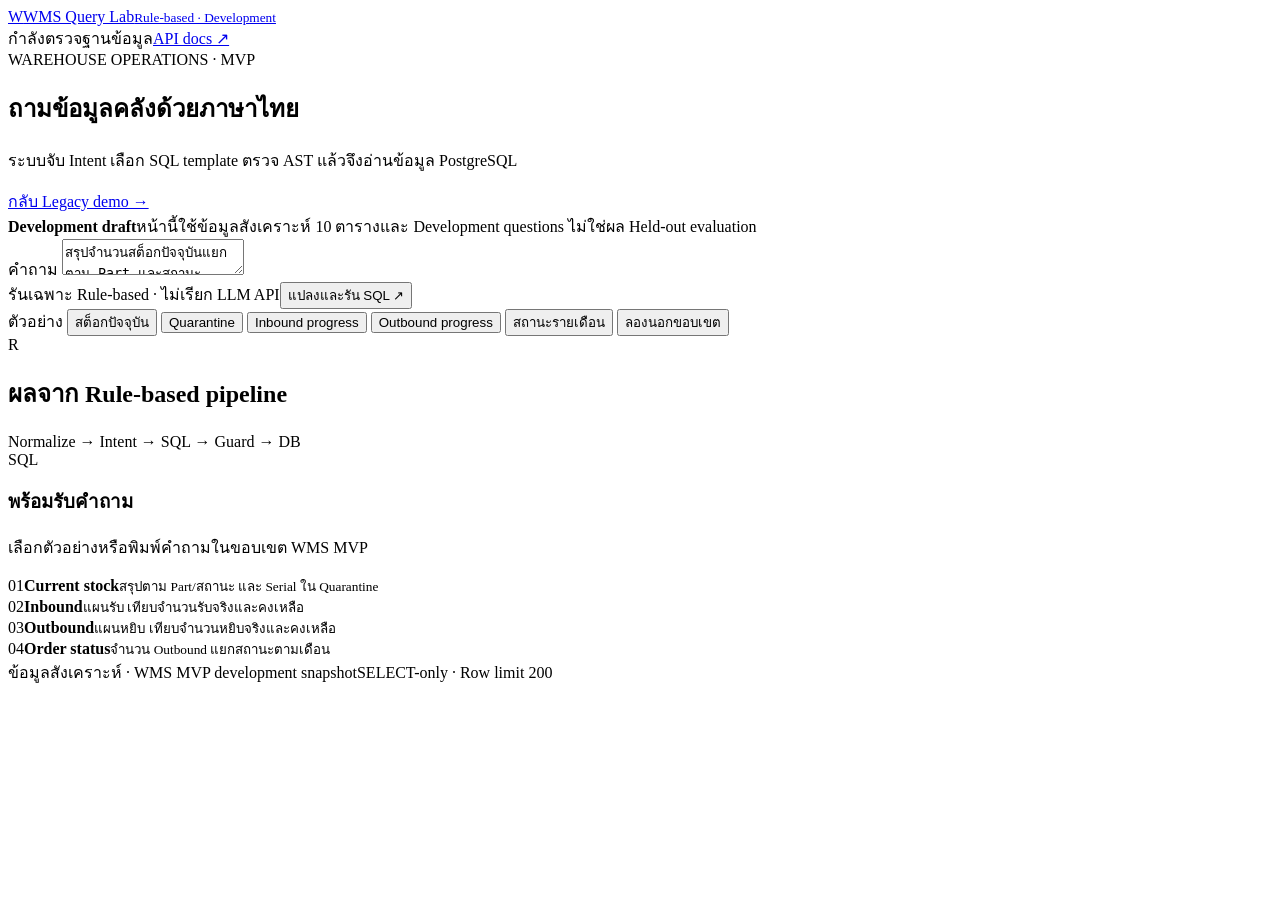
==== Seminar-Project-v1/web/wms.html @ c4a05f37 "feat: add WMS development API and UI" ====
<!doctype html>
<html lang="th">
<head>
  <meta charset="utf-8">
  <meta name="viewport" content="width=device-width, initial-scale=1">
  <meta name="description" content="WMS MVP Rule-based Thai Text-to-SQL development demo">
  <title>WMS Query Lab · Development</title>
  <link rel="stylesheet" href="/assets/styles.css">
  <link rel="stylesheet" href="/assets/wms.css">
  <script src="/assets/wms.js" defer></script>
</head>
<body>
  <header class="topbar"><div class="nav-inner">
    <a class="brand" href="/wms"><span class="brand-mark">W</span><span>WMS Query Lab<small>Rule-based · Development</small></span></a>
    <div class="nav-status"><span id="wms-status" class="status-pill">กำลังตรวจฐานข้อมูล</span><a href="/docs" target="_blank" rel="noopener">API docs ↗</a></div>
  </div></header>

  <main class="wms-main">
    <section class="wms-hero">
      <div><div class="eyebrow">WAREHOUSE OPERATIONS · MVP</div><h1>ถามข้อมูลคลังด้วยภาษาไทย</h1><p>ระบบจับ Intent เลือก SQL template ตรวจ AST แล้วจึงอ่านข้อมูล PostgreSQL</p></div>
      <a class="legacy-link" href="/">กลับ Legacy demo →</a>
    </section>

    <div class="development-note"><strong>Development draft</strong><span>หน้านี้ใช้ข้อมูลสังเคราะห์ 10 ตารางและ Development questions ไม่ใช่ผล Held-out evaluation</span></div>

    <section class="wms-workspace">
      <form id="wms-form" class="question-card">
        <label for="wms-question" class="section-title">คำถาม</label>
        <textarea id="wms-question" rows="2" maxlength="500" required>สรุปจำนวนสต็อกปัจจุบันแยกตาม Part และสถานะ</textarea>
        <div class="form-bottom"><span class="muted">รันเฉพาะ Rule-based · ไม่เรียก LLM API</span><button id="wms-run" class="primary" type="submit">แปลงและรัน SQL <span aria-hidden="true">↗</span></button></div>
        <div class="examples"><span>ตัวอย่าง</span>
          <button type="button" data-wms-question="สรุปจำนวนสต็อกปัจจุบันแยกตาม Part และสถานะ">สต็อกปัจจุบัน</button>
          <button type="button" data-wms-question="แสดง Serial ที่อยู่ใน Quarantine พร้อม Part Location และสภาพ">Quarantine</button>
          <button type="button" data-wms-question="แสดงจำนวนที่วางแผนรับเทียบกับรับจริงของทุก Inbound Order แยกตาม Part">Inbound progress</button>
          <button type="button" data-wms-question="แสดงจำนวนที่วางแผนจ่ายเทียบกับหยิบจริงของทุก Outbound Order แยกตาม Part">Outbound progress</button>
          <button type="button" data-wms-question="เดือนกันยายน 2569 มี Outbound Order แต่ละสถานะกี่รายการ">สถานะรายเดือน</button>
          <button type="button" data-wms-question="ลูกค้ารายไหนเบิกสินค้ามากที่สุด">ลองนอกขอบเขต</button>
        </div>
      </form>

      <div id="wms-notice" class="notice" role="status" aria-live="polite" hidden></div>

      <article class="result-card wms-result-card">
        <div class="result-header"><div><span class="method-number">R</span><h2>ผลจาก Rule-based pipeline</h2></div><span class="method-tag">Normalize → Intent → SQL → Guard → DB</span></div>
        <div id="wms-result" class="panel-content"><div class="empty-state"><span class="empty-symbol">SQL</span><h3>พร้อมรับคำถาม</h3><p>เลือกตัวอย่างหรือพิมพ์คำถามในขอบเขต WMS MVP</p></div></div>
      </article>
    </section>

    <section class="wms-scope">
      <div><span>01</span><strong>Current stock</strong><small>สรุปตาม Part/สถานะ และ Serial ใน Quarantine</small></div>
      <div><span>02</span><strong>Inbound</strong><small>แผนรับ เทียบจำนวนรับจริงและคงเหลือ</small></div>
      <div><span>03</span><strong>Outbound</strong><small>แผนหยิบ เทียบจำนวนหยิบจริงและคงเหลือ</small></div>
      <div><span>04</span><strong>Order status</strong><small>จำนวน Outbound แยกสถานะตามเดือน</small></div>
    </section>
    <footer><span>ข้อมูลสังเคราะห์ · WMS MVP development snapshot</span><span>SELECT-only · Row limit 200</span></footer>
  </main>
</body>
</html>
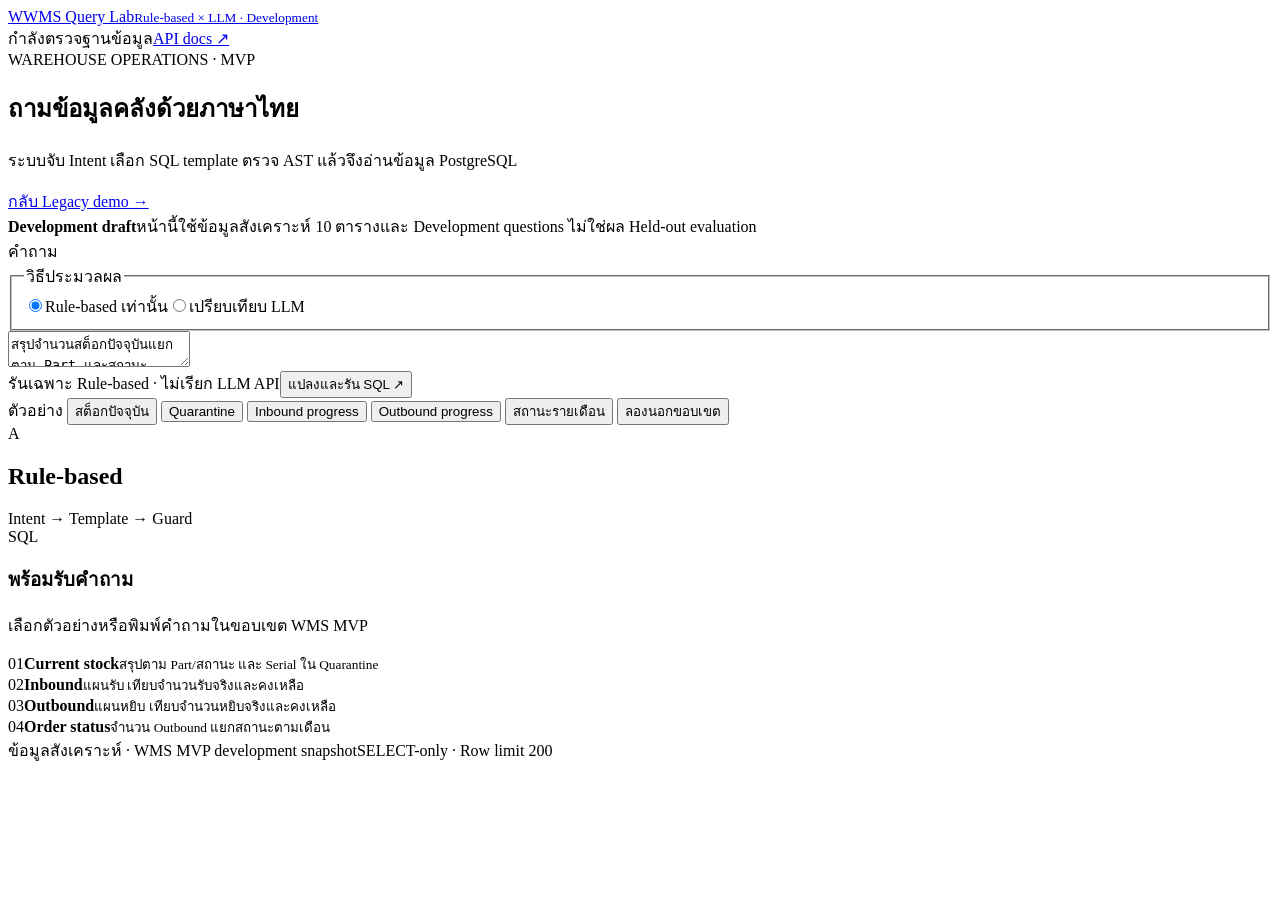
==== commit c8904c65: "feat: add WMS LLM comparison pipeline" ====
--- a/Seminar-Project-v1/web/wms.html
+++ b/Seminar-Project-v1/web/wms.html
@@ -11,7 +11,7 @@
 </head>
 <body>
   <header class="topbar"><div class="nav-inner">
-    <a class="brand" href="/wms"><span class="brand-mark">W</span><span>WMS Query Lab<small>Rule-based · Development</small></span></a>
+    <a class="brand" href="/wms"><span class="brand-mark">W</span><span>WMS Query Lab<small>Rule-based × LLM · Development</small></span></a>
     <div class="nav-status"><span id="wms-status" class="status-pill">กำลังตรวจฐานข้อมูล</span><a href="/docs" target="_blank" rel="noopener">API docs ↗</a></div>
   </div></header>
 
@@ -25,9 +25,9 @@
 
     <section class="wms-workspace">
       <form id="wms-form" class="question-card">
-        <label for="wms-question" class="section-title">คำถาม</label>
+        <div class="section-row"><label for="wms-question" class="section-title">คำถาม</label><fieldset class="mode-switch"><legend class="sr-only">วิธีประมวลผล</legend><label><input type="radio" name="wms-mode" value="rule" checked><span>Rule-based เท่านั้น</span></label><label><input type="radio" name="wms-mode" value="compare"><span>เปรียบเทียบ LLM</span></label></fieldset></div>
         <textarea id="wms-question" rows="2" maxlength="500" required>สรุปจำนวนสต็อกปัจจุบันแยกตาม Part และสถานะ</textarea>
-        <div class="form-bottom"><span class="muted">รันเฉพาะ Rule-based · ไม่เรียก LLM API</span><button id="wms-run" class="primary" type="submit">แปลงและรัน SQL <span aria-hidden="true">↗</span></button></div>
+        <div class="form-bottom"><span id="wms-mode-note" class="muted">รันเฉพาะ Rule-based · ไม่เรียก LLM API</span><button id="wms-run" class="primary" type="submit">แปลงและรัน SQL <span aria-hidden="true">↗</span></button></div>
         <div class="examples"><span>ตัวอย่าง</span>
           <button type="button" data-wms-question="สรุปจำนวนสต็อกปัจจุบันแยกตาม Part และสถานะ">สต็อกปัจจุบัน</button>
           <button type="button" data-wms-question="แสดง Serial ที่อยู่ใน Quarantine พร้อม Part Location และสภาพ">Quarantine</button>
@@ -40,9 +40,13 @@
 
       <div id="wms-notice" class="notice" role="status" aria-live="polite" hidden></div>
 
-      <article class="result-card wms-result-card">
-        <div class="result-header"><div><span class="method-number">R</span><h2>ผลจาก Rule-based pipeline</h2></div><span class="method-tag">Normalize → Intent → SQL → Guard → DB</span></div>
+      <article id="wms-rule-panel" class="result-card wms-result-card">
+        <div class="result-header"><div><span class="method-number">A</span><h2>Rule-based</h2></div><span class="method-tag">Intent → Template → Guard</span></div>
         <div id="wms-result" class="panel-content"><div class="empty-state"><span class="empty-symbol">SQL</span><h3>พร้อมรับคำถาม</h3><p>เลือกตัวอย่างหรือพิมพ์คำถามในขอบเขต WMS MVP</p></div></div>
+      </article>
+      <article id="wms-llm-panel" class="result-card wms-result-card llm-card" hidden>
+        <div class="result-header"><div><span class="method-number">B</span><h2>LLM</h2></div><span class="method-tag">Prompt → IntelSphere → Guard</span></div>
+        <div id="wms-llm-result" class="panel-content"><div class="empty-state"><span class="empty-symbol">AI</span><h3>ยังไม่ได้เรียกโมเดล</h3></div></div>
       </article>
     </section>
 
